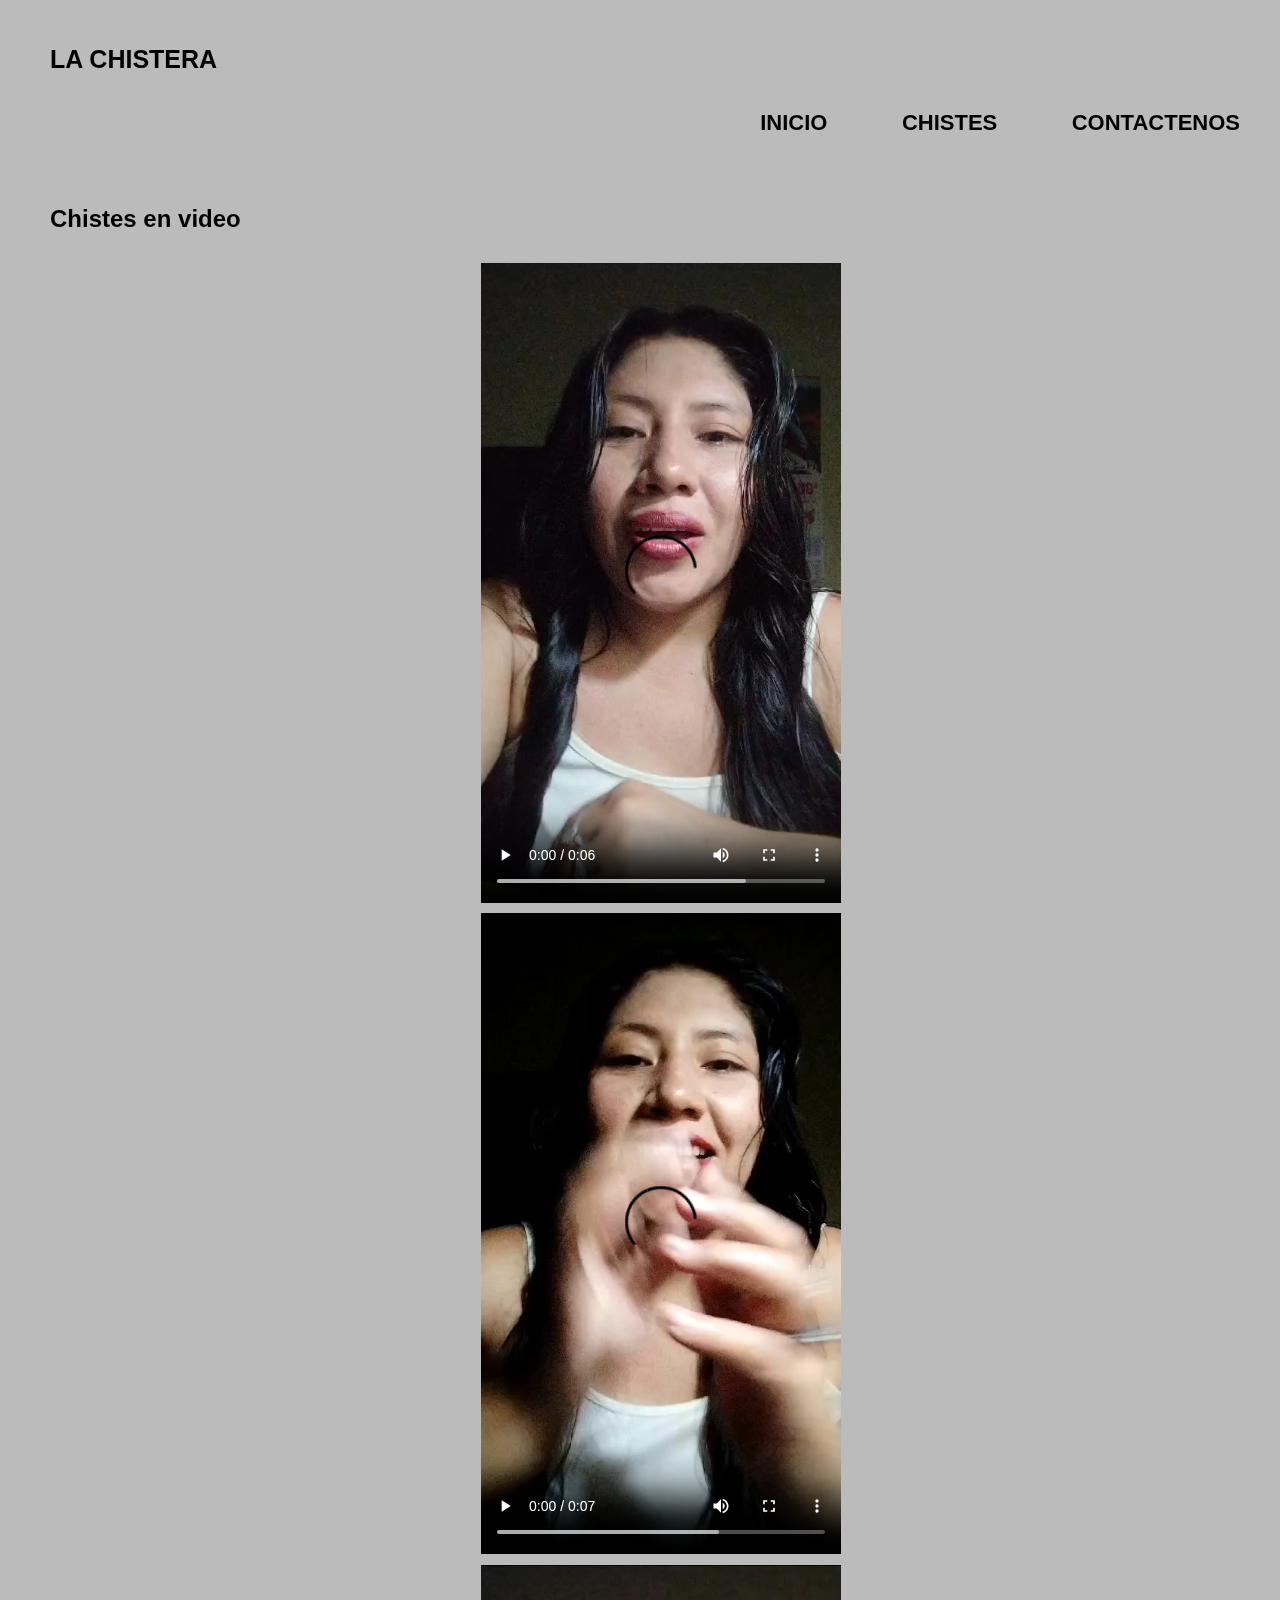
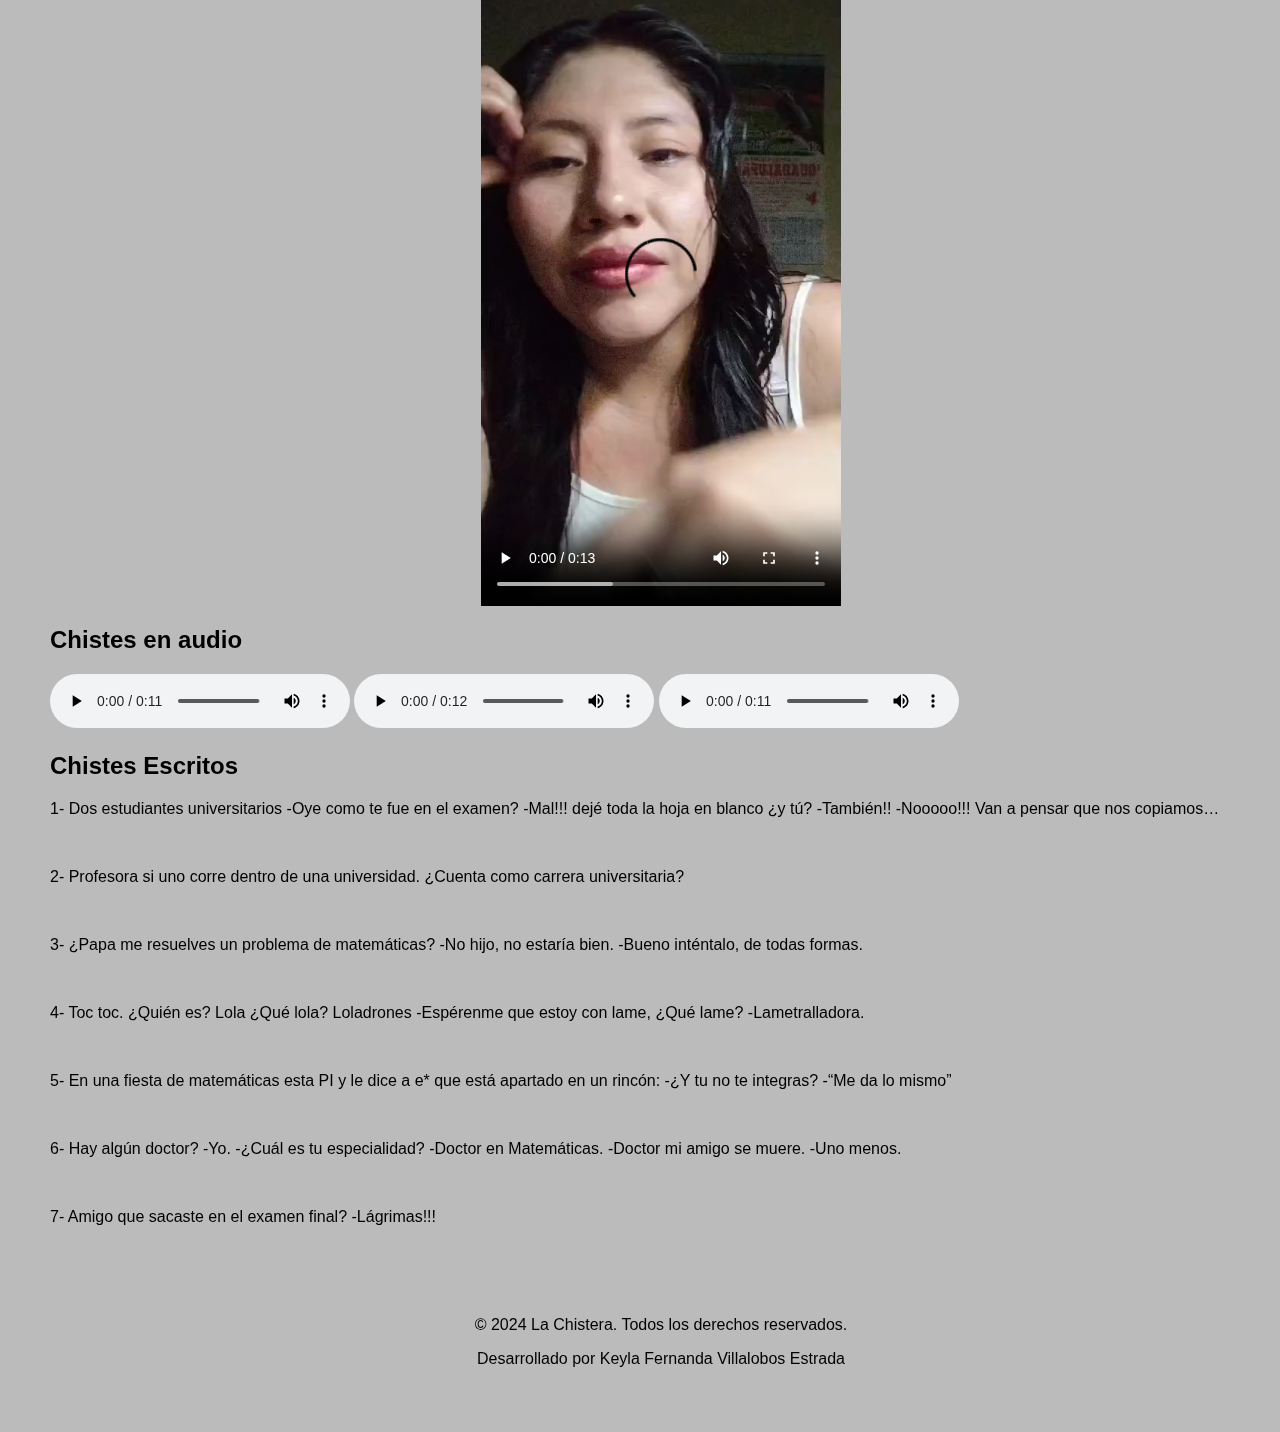
==== chistes.html @ 8f935a2c "Add files via upload" ====
<!DOCTYPE html>
<html>

  <head>
    <title>LA CHISTERA</title>
    <link href="style.css" rel="stylesheet" type="text/css">
  </head>

  <body>
    <header>

      <h1>LA CHISTERA</h1>

      <nav>
        <a href="index.html">INICIO</a>
        <a href="chistes.html"">CHISTES</a>
        <a href="contacto.html"">CONTACTENOS</a>

      </nav>

    </header>

    <main>

      <h2>Chistes en video</h2>

      <video width="360" height="640" controls>
          <source src="archivos/video.mp4" type="video/mp4">
      </video>

      <video width="360" height="640" controls>
        <source src="archivos/video2.mp4" type="video/mp4">
      </video>

      <video width="360" height="640" controls>
        <source src="archivos/video3.mp4" type="video/mp4">
      </video>


      <h2>Chistes en audio</h2>

      <audio src="archivos/audio1.mp3" controls></audio>
      <audio src="archivos/audio2.mp3" controls></audio>
      <audio src="archivos/audio3.mp3" controls></audio>

      <h2>Chistes Escritos</h2>

      <p>1- Dos estudiantes universitarios
      -Oye como te fue en el examen?
      -Mal!!! dejé toda la hoja en blanco ¿y tú?
      -También!!
      -Nooooo!!! Van a pensar que nos copiamos…</p><br>
      
      <p>2- Profesora si uno corre dentro de una universidad.
      ¿Cuenta como carrera universitaria?</p><br>

      <p>3- ¿Papa me resuelves un problema de matemáticas?
      -No hijo, no estaría bien.
      -Bueno inténtalo, de todas formas.</p><br>

      <p>4- Toc toc.
      ¿Quién es?
      Lola
      ¿Qué lola?
      Loladrones
      -Espérenme que estoy con lame, 
      ¿Qué lame?
      -Lametralladora.</p><br>

      <p>5- En una fiesta de matemáticas esta PI y le dice a e* que está apartado en un rincón:
      -¿Y tu no te integras?
      -“Me da lo mismo”</p><br>

      <p>6- Hay algún doctor?
      -Yo.
      -¿Cuál es tu especialidad?
      -Doctor en Matemáticas.
      -Doctor mi amigo se muere.
      -Uno menos.</p><br>

      <p>7- Amigo que sacaste en el examen final?
      -Lágrimas!!!</p><br>

    </main>


    <footer>
        <p>© 2024 La Chistera. Todos los derechos reservados.</p>
        <p>Desarrollado por Keyla Fernanda Villalobos Estrada </p>
    </footer>
    
    
  </body>
</html>
---- style.css ----
body{
    font-family: 'Montserrat', sans-serif;
    background-color: #BBBBBB;
    margin-left: 50px;
}

header {
    padding: 20px 0;
}

header h1{
    font-size: 25px;
}

main {
  padding-top: 75px;
}

.caja{
    width: 940px;
    position: relative;
    margin: 0 auto;
}

nav{
    position: absolute;
    top:110px;
    right: 0;
}

header a{
    margin-right: 40px;
    color: #000000;
    padding-left: 30px;
    text-decoration: none;
    font-weight: bold;
    font-size: 22px;
}

nav a:hover{
    color: #c78c19;
    text-decoration: underline;
}

/* Estilos generales para los videos */
video {
    max-width: 100%;
    height: auto;
    display: block;
    margin: 0 auto;
    padding-top: 10px;
}

/* Ajuste de tamaño para dispositivos móviles */
@media screen and (max-width: 480px) {
    video {
        width: 100%;
        height: auto;
    }
}


footer{
    text-align: center;
    padding:40px;
}


form{
    margin: 40px 0;
}

form label, form legend{
    display: block;
    font-size: 20px;
    margin: 0 0 10px;
}

.input-padron{
    display: block;
    margin: 0 0 20px;
    padding: 10px 25px;
    width: 50%;
}

.checkbox{
    margin:20px 0;
}

.enviar{
    width: 40%;
    padding: 15px 0;
    font-size: 18px;
    font-weight: bold;
    color:white;
    background: orange;
    border:none;
    border-radius: 5px;
    transition: 1s all;
    cursor:pointer;
}

.enviar:hover{
    background: darkorange;
    transform: scale(1.2);
}

table{
    margin: 40px 40px;
}

thead{
    background: #555555;
    color:white;
    font-weight: bold;
}

td,th{
    border: 1px solid #000000;
    padding: 8px 15px;
}

/*Aquí inicia el CSS para nuestra home*/
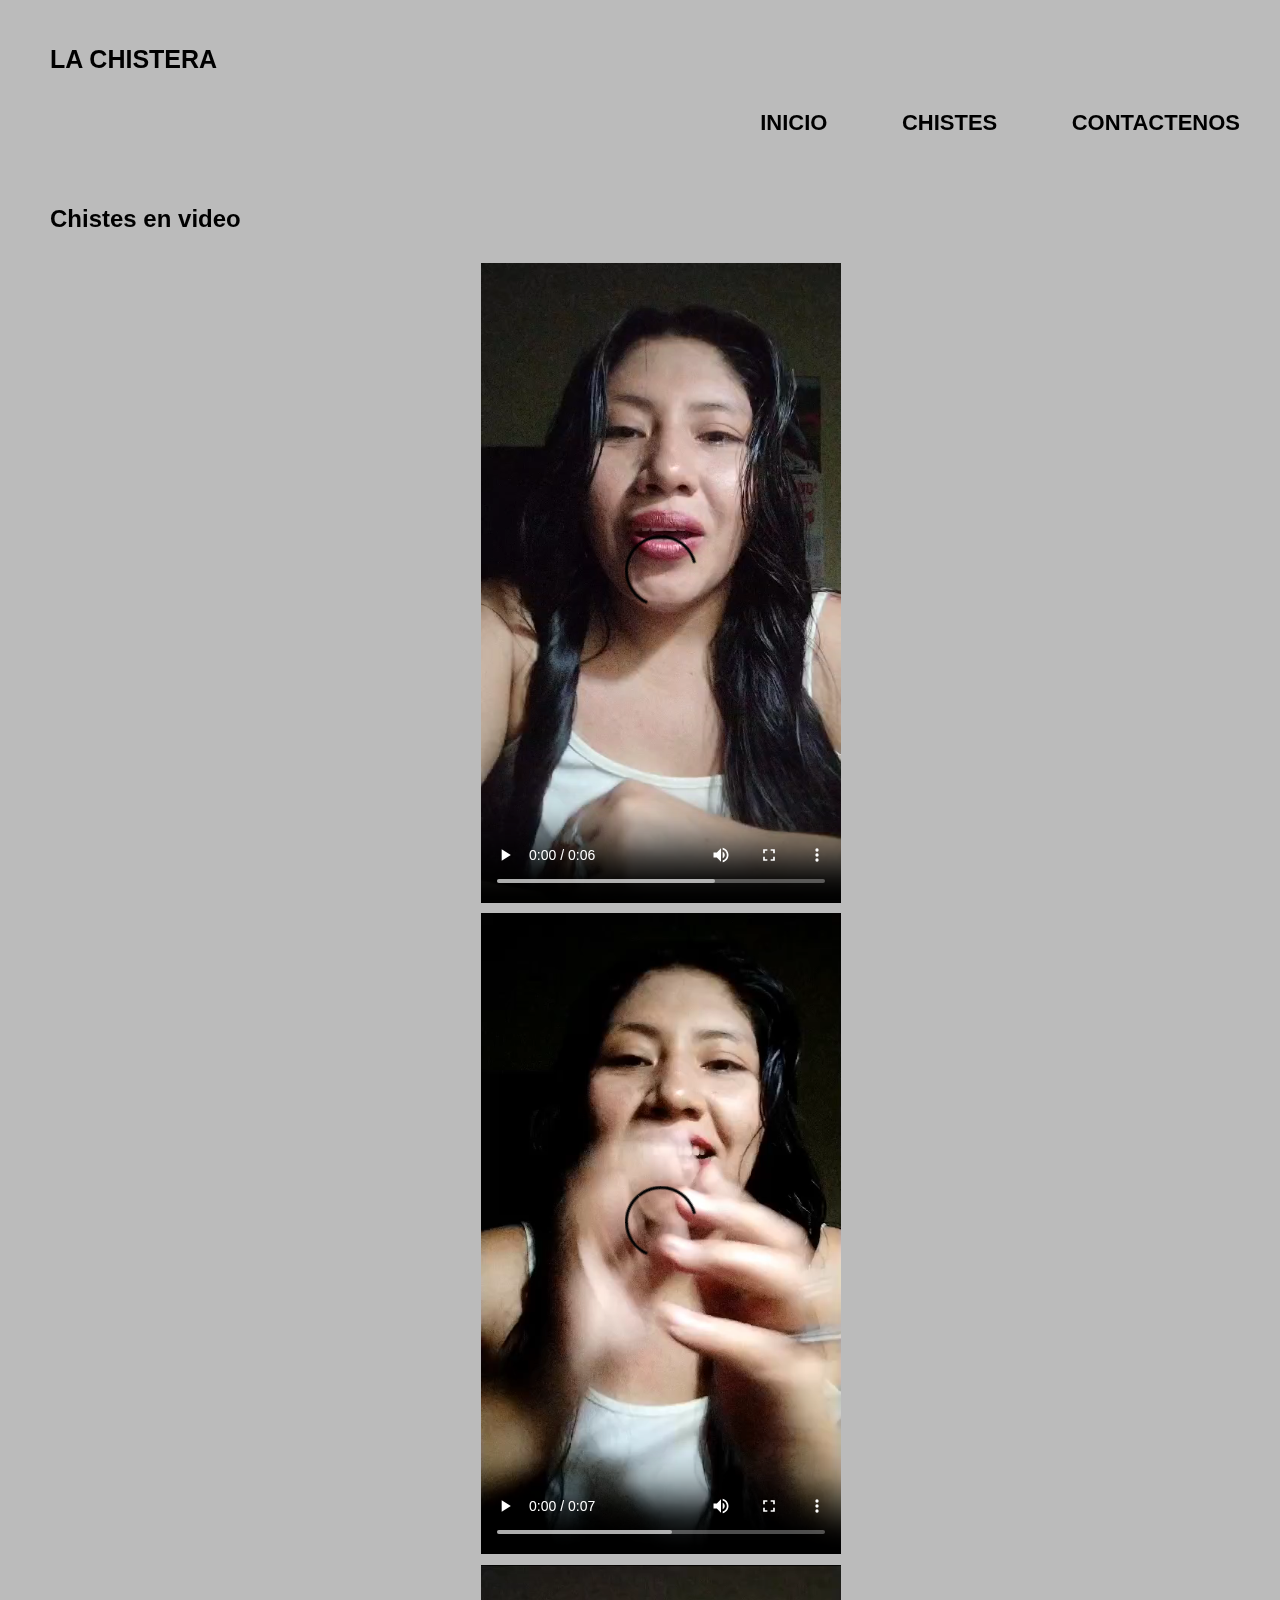
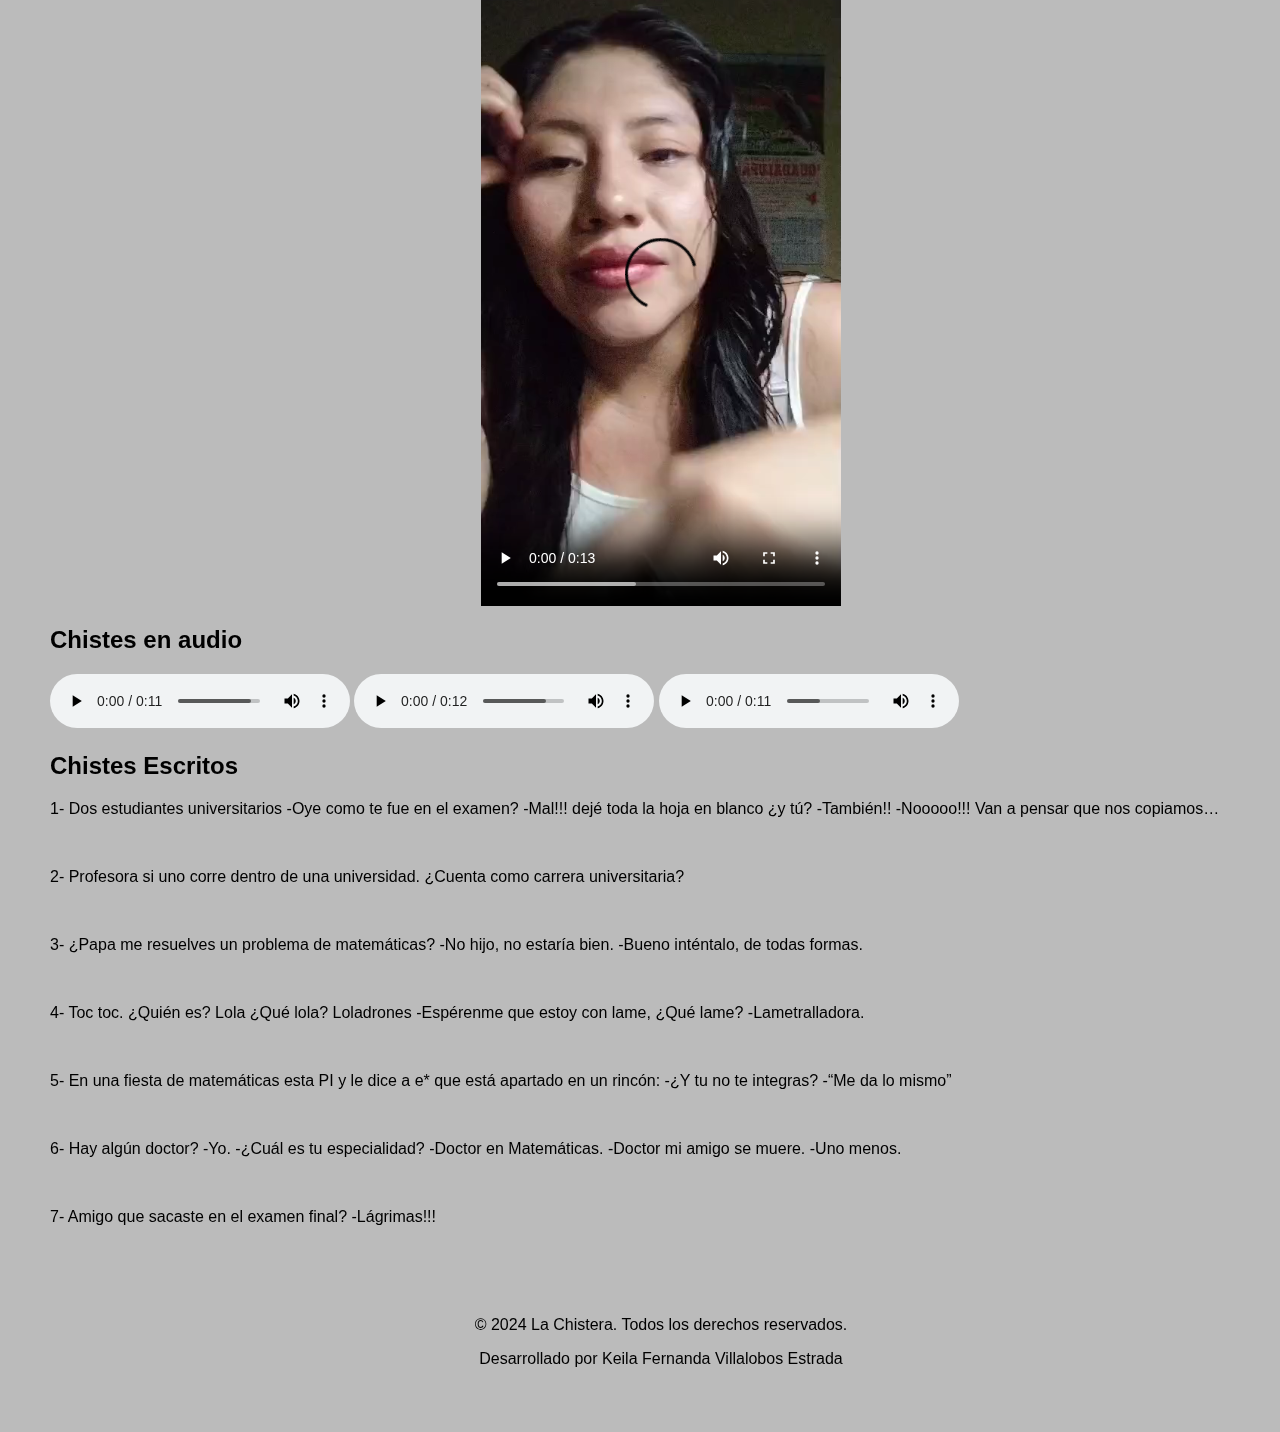
==== commit 99fb2e39: "Update chistes.html" ====
--- a/chistes.html
+++ b/chistes.html
@@ -86,9 +86,9 @@
 
     <footer>
         <p>© 2024 La Chistera. Todos los derechos reservados.</p>
-        <p>Desarrollado por Keyla Fernanda Villalobos Estrada </p>
+        <p>Desarrollado por Keila Fernanda Villalobos Estrada </p>
     </footer>
     
     
   </body>
-</html>+</html>
--- a/style.css
+++ b/style.css
@@ -53,7 +53,7 @@
 }
 
 /* Ajuste de tamaño para dispositivos móviles */
-@media screen and (max-width: 480px) {
+@media screen and (max-width: 720px) {
     video {
         width: 100%;
         height: auto;
